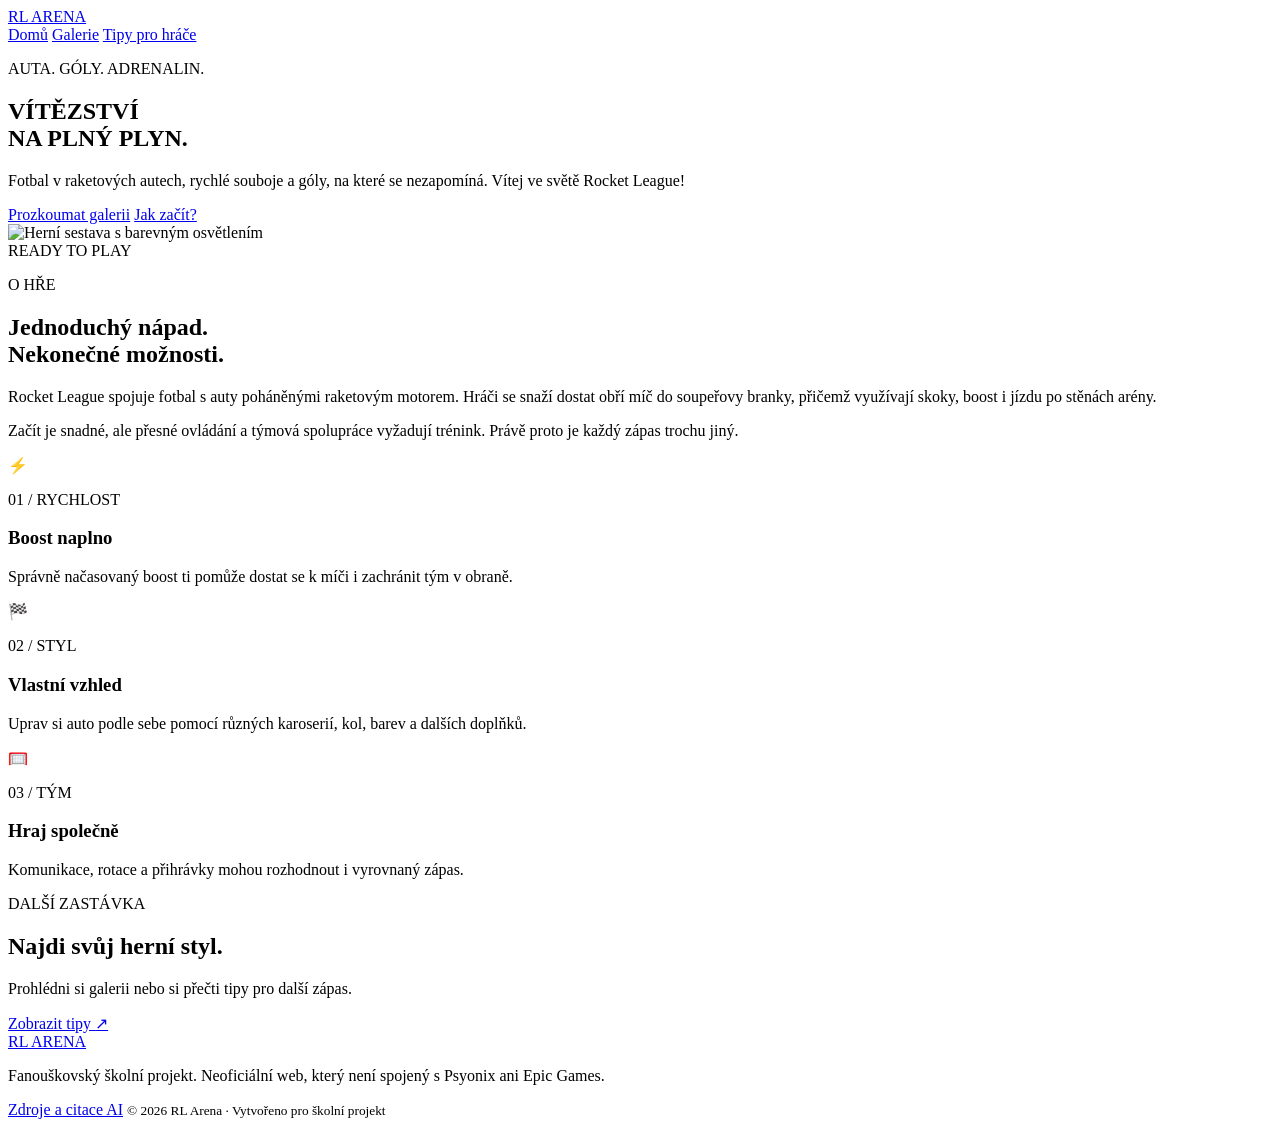
==== index.html @ d4e0fffd "Add files via upload" ====
<!DOCTYPE html>
<html lang="cs">
<head>
  <meta charset="UTF-8">
  <meta name="viewport" content="width=device-width, initial-scale=1.0">
  <meta name="description" content="Fanouškovský web o Rocket League – auta, fotbal a raketový pohon.">
  <title>Rocket League | Domů</title>
  <link rel="stylesheet" href="style.css">
</head>
<body>
  <header class="site-header">
    <a class="logo" href="index.html"><span>RL</span> ARENA</a>
    <nav aria-label="Hlavní navigace">
      <a class="active" href="index.html">Domů</a>
      <a href="galerie.html">Galerie</a>
      <a href="tipy.html">Tipy pro hráče</a>
    </nav>
  </header>

  <main>
    <section class="hero">
      <div class="hero-content">
        <p class="eyebrow">AUTA. GÓLY. ADRENALIN.</p>
        <h1>VÍTĚZSTVÍ<br><span>NA PLNÝ PLYN.</span></h1>
        <p class="hero-text">Fotbal v raketových autech, rychlé souboje a góly, na které se nezapomíná. Vítej ve světě Rocket League!</p>
        <div class="hero-actions">
          <a class="button button-blue" href="galerie.html">Prozkoumat galerii</a>
          <a class="button button-outline" href="tipy.html">Jak začít?</a>
        </div>
      </div>
      <div class="hero-image">
        <img src="https://images.unsplash.com/photo-1511512578047-dfb367046420?auto=format&fit=crop&w=1200&q=85" alt="Herní sestava s barevným osvětlením">
        <div class="image-tag"><span class="live-dot"></span> READY TO PLAY</div>
      </div>
      <div class="hero-orb orb-one"></div>
      <div class="hero-orb orb-two"></div>
    </section>

    <section class="section intro-section">
      <div class="section-heading">
        <p class="eyebrow">O HŘE</p>
        <h2>Jednoduchý nápad.<br><span>Nekonečné možnosti.</span></h2>
      </div>
      <div class="intro-copy">
        <p>Rocket League spojuje fotbal s auty poháněnými raketovým motorem. Hráči se snaží dostat obří míč do soupeřovy branky, přičemž využívají skoky, boost i jízdu po stěnách arény.</p>
        <p>Začít je snadné, ale přesné ovládání a týmová spolupráce vyžadují trénink. Právě proto je každý zápas trochu jiný.</p>
      </div>
    </section>

    <section class="feature-grid" aria-label="Co dělá Rocket League zábavnou">
      <article class="feature-card">
        <div class="feature-icon">⚡</div><p class="card-number">01 / RYCHLOST</p>
        <h3>Boost naplno</h3><p>Správně načasovaný boost ti pomůže dostat se k míči i zachránit tým v obraně.</p>
      </article>
      <article class="feature-card feature-card-accent">
        <div class="feature-icon">🏁</div><p class="card-number">02 / STYL</p>
        <h3>Vlastní vzhled</h3><p>Uprav si auto podle sebe pomocí různých karoserií, kol, barev a dalších doplňků.</p>
      </article>
      <article class="feature-card">
        <div class="feature-icon">🥅</div><p class="card-number">03 / TÝM</p>
        <h3>Hraj společně</h3><p>Komunikace, rotace a přihrávky mohou rozhodnout i vyrovnaný zápas.</p>
      </article>
    </section>

    <section class="banner">
      <div><p class="eyebrow">DALŠÍ ZASTÁVKA</p><h2>Najdi svůj herní styl.</h2><p>Prohlédni si galerii nebo si přečti tipy pro další zápas.</p></div>
      <a class="button button-orange" href="tipy.html">Zobrazit tipy <span aria-hidden="true">↗</span></a>
    </section>
  </main>

  <footer class="site-footer">
    <a class="logo" href="index.html"><span>RL</span> ARENA</a>
    <p>Fanouškovský školní projekt. Neoficiální web, který není spojený s Psyonix ani Epic Games.</p>
    <a href="zdroje.html">Zdroje a citace AI</a>
    <small>© 2026 RL Arena · Vytvořeno pro školní projekt</small>
  </footer>
</body>
</html>
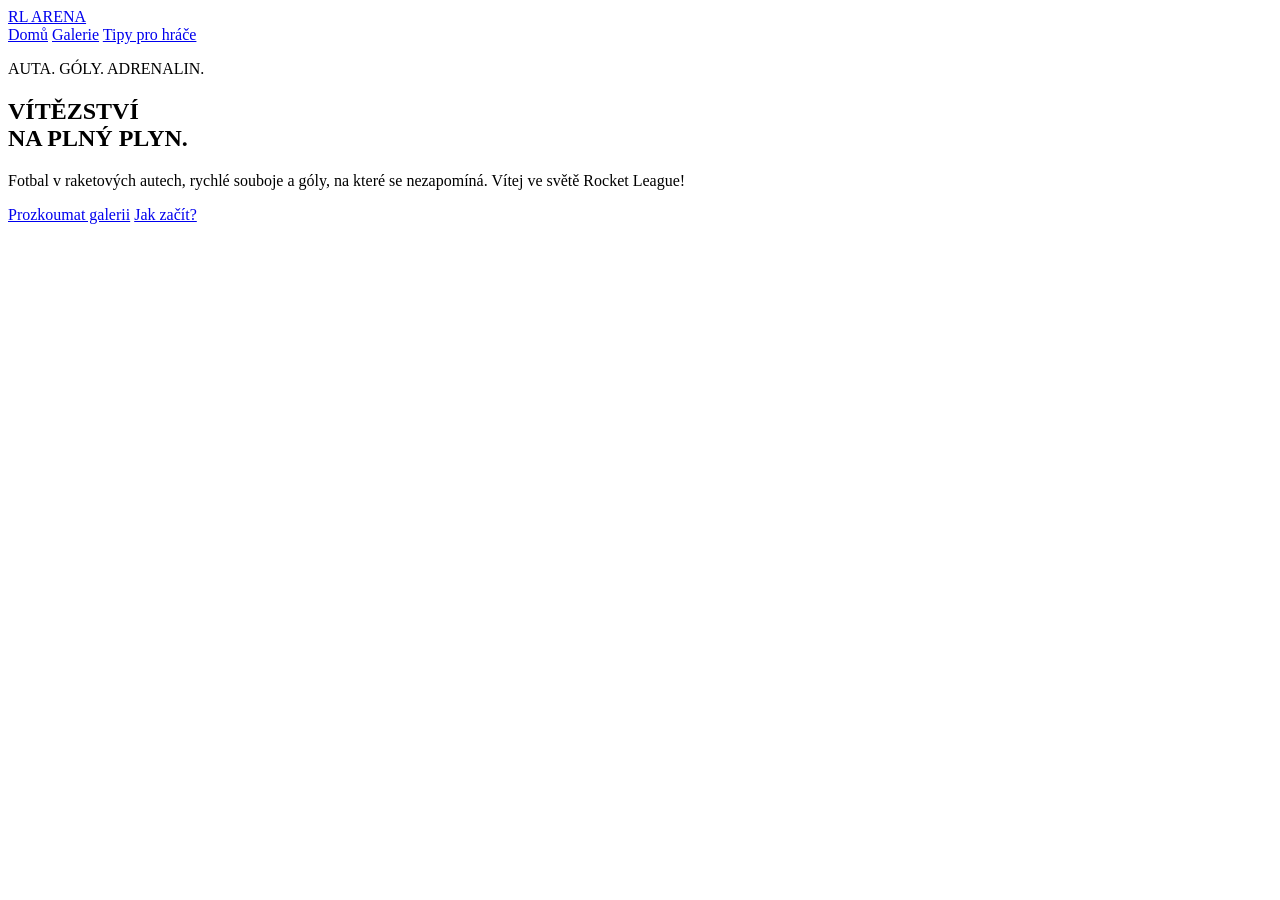
==== commit 92a89ea1: "Clean up index.html by removing unused sections Removed unused sections and content related to the g" ====
--- a/index.html
+++ b/index.html
@@ -26,53 +26,4 @@
         <div class="hero-actions">
           <a class="button button-blue" href="galerie.html">Prozkoumat galerii</a>
           <a class="button button-outline" href="tipy.html">Jak začít?</a>
-        </div>
-      </div>
-      <div class="hero-image">
-        <img src="https://images.unsplash.com/photo-1511512578047-dfb367046420?auto=format&fit=crop&w=1200&q=85" alt="Herní sestava s barevným osvětlením">
-        <div class="image-tag"><span class="live-dot"></span> READY TO PLAY</div>
-      </div>
-      <div class="hero-orb orb-one"></div>
-      <div class="hero-orb orb-two"></div>
-    </section>
 
-    <section class="section intro-section">
-      <div class="section-heading">
-        <p class="eyebrow">O HŘE</p>
-        <h2>Jednoduchý nápad.<br><span>Nekonečné možnosti.</span></h2>
-      </div>
-      <div class="intro-copy">
-        <p>Rocket League spojuje fotbal s auty poháněnými raketovým motorem. Hráči se snaží dostat obří míč do soupeřovy branky, přičemž využívají skoky, boost i jízdu po stěnách arény.</p>
-        <p>Začít je snadné, ale přesné ovládání a týmová spolupráce vyžadují trénink. Právě proto je každý zápas trochu jiný.</p>
-      </div>
-    </section>
-
-    <section class="feature-grid" aria-label="Co dělá Rocket League zábavnou">
-      <article class="feature-card">
-        <div class="feature-icon">⚡</div><p class="card-number">01 / RYCHLOST</p>
-        <h3>Boost naplno</h3><p>Správně načasovaný boost ti pomůže dostat se k míči i zachránit tým v obraně.</p>
-      </article>
-      <article class="feature-card feature-card-accent">
-        <div class="feature-icon">🏁</div><p class="card-number">02 / STYL</p>
-        <h3>Vlastní vzhled</h3><p>Uprav si auto podle sebe pomocí různých karoserií, kol, barev a dalších doplňků.</p>
-      </article>
-      <article class="feature-card">
-        <div class="feature-icon">🥅</div><p class="card-number">03 / TÝM</p>
-        <h3>Hraj společně</h3><p>Komunikace, rotace a přihrávky mohou rozhodnout i vyrovnaný zápas.</p>
-      </article>
-    </section>
-
-    <section class="banner">
-      <div><p class="eyebrow">DALŠÍ ZASTÁVKA</p><h2>Najdi svůj herní styl.</h2><p>Prohlédni si galerii nebo si přečti tipy pro další zápas.</p></div>
-      <a class="button button-orange" href="tipy.html">Zobrazit tipy <span aria-hidden="true">↗</span></a>
-    </section>
-  </main>
-
-  <footer class="site-footer">
-    <a class="logo" href="index.html"><span>RL</span> ARENA</a>
-    <p>Fanouškovský školní projekt. Neoficiální web, který není spojený s Psyonix ani Epic Games.</p>
-    <a href="zdroje.html">Zdroje a citace AI</a>
-    <small>© 2026 RL Arena · Vytvořeno pro školní projekt</small>
-  </footer>
-</body>
-</html>
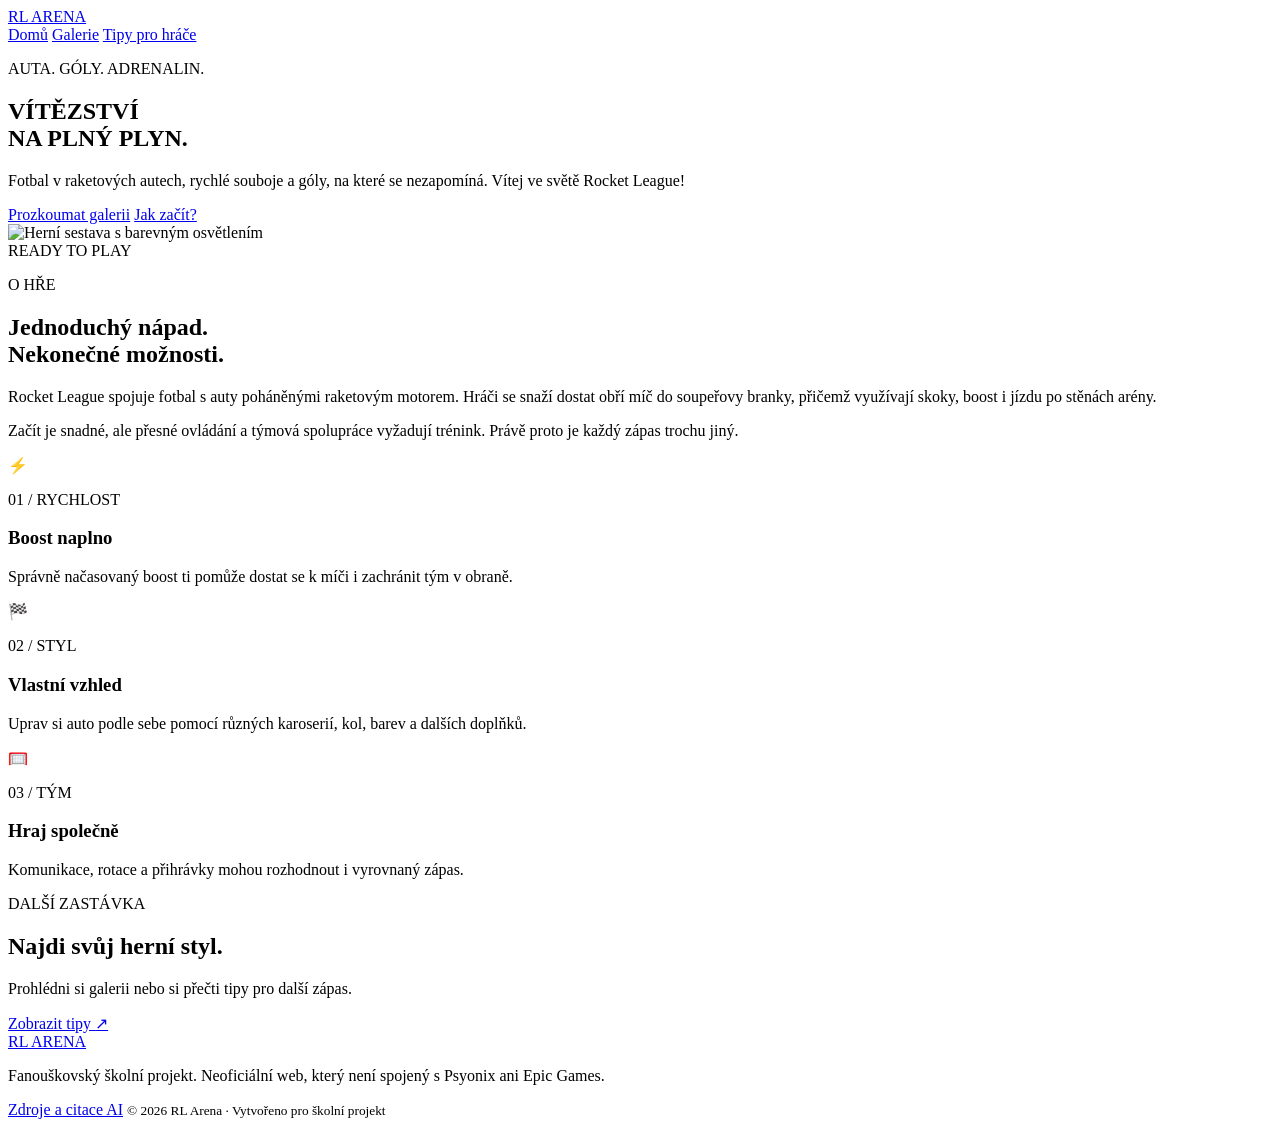
==== commit 4210677f: "Add hero section and feature grid to index.html" ====
--- a/index.html
+++ b/index.html
@@ -26,4 +26,53 @@
         <div class="hero-actions">
           <a class="button button-blue" href="galerie.html">Prozkoumat galerii</a>
           <a class="button button-outline" href="tipy.html">Jak začít?</a>
+        </div>
+      </div>
+      <div class="hero-image">
+        <img src="https://images.unsplash.com/photo-1511512578047-dfb367046420?auto=format&fit=crop&w=1200&q=85" alt="Herní sestava s barevným osvětlením">
+        <div class="image-tag"><span class="live-dot"></span> READY TO PLAY</div>
+      </div>
+      <div class="hero-orb orb-one"></div>
+      <div class="hero-orb orb-two"></div>
+    </section>
 
+    <section class="section intro-section">
+      <div class="section-heading">
+        <p class="eyebrow">O HŘE</p>
+        <h2>Jednoduchý nápad.<br><span>Nekonečné možnosti.</span></h2>
+      </div>
+      <div class="intro-copy">
+        <p>Rocket League spojuje fotbal s auty poháněnými raketovým motorem. Hráči se snaží dostat obří míč do soupeřovy branky, přičemž využívají skoky, boost i jízdu po stěnách arény.</p>
+        <p>Začít je snadné, ale přesné ovládání a týmová spolupráce vyžadují trénink. Právě proto je každý zápas trochu jiný.</p>
+      </div>
+    </section>
+
+    <section class="feature-grid" aria-label="Co dělá Rocket League zábavnou">
+      <article class="feature-card">
+        <div class="feature-icon">⚡</div><p class="card-number">01 / RYCHLOST</p>
+        <h3>Boost naplno</h3><p>Správně načasovaný boost ti pomůže dostat se k míči i zachránit tým v obraně.</p>
+      </article>
+      <article class="feature-card feature-card-accent">
+        <div class="feature-icon">🏁</div><p class="card-number">02 / STYL</p>
+        <h3>Vlastní vzhled</h3><p>Uprav si auto podle sebe pomocí různých karoserií, kol, barev a dalších doplňků.</p>
+      </article>
+      <article class="feature-card">
+        <div class="feature-icon">🥅</div><p class="card-number">03 / TÝM</p>
+        <h3>Hraj společně</h3><p>Komunikace, rotace a přihrávky mohou rozhodnout i vyrovnaný zápas.</p>
+      </article>
+    </section>
+
+    <section class="banner">
+      <div><p class="eyebrow">DALŠÍ ZASTÁVKA</p><h2>Najdi svůj herní styl.</h2><p>Prohlédni si galerii nebo si přečti tipy pro další zápas.</p></div>
+      <a class="button button-orange" href="tipy.html">Zobrazit tipy <span aria-hidden="true">↗</span></a>
+    </section>
+  </main>
+
+  <footer class="site-footer">
+    <a class="logo" href="index.html"><span>RL</span> ARENA</a>
+    <p>Fanouškovský školní projekt. Neoficiální web, který není spojený s Psyonix ani Epic Games.</p>
+    <a href="zdroje.html">Zdroje a citace AI</a>
+    <small>© 2026 RL Arena · Vytvořeno pro školní projekt</small>
+  </footer>
+</body>
+</html>
